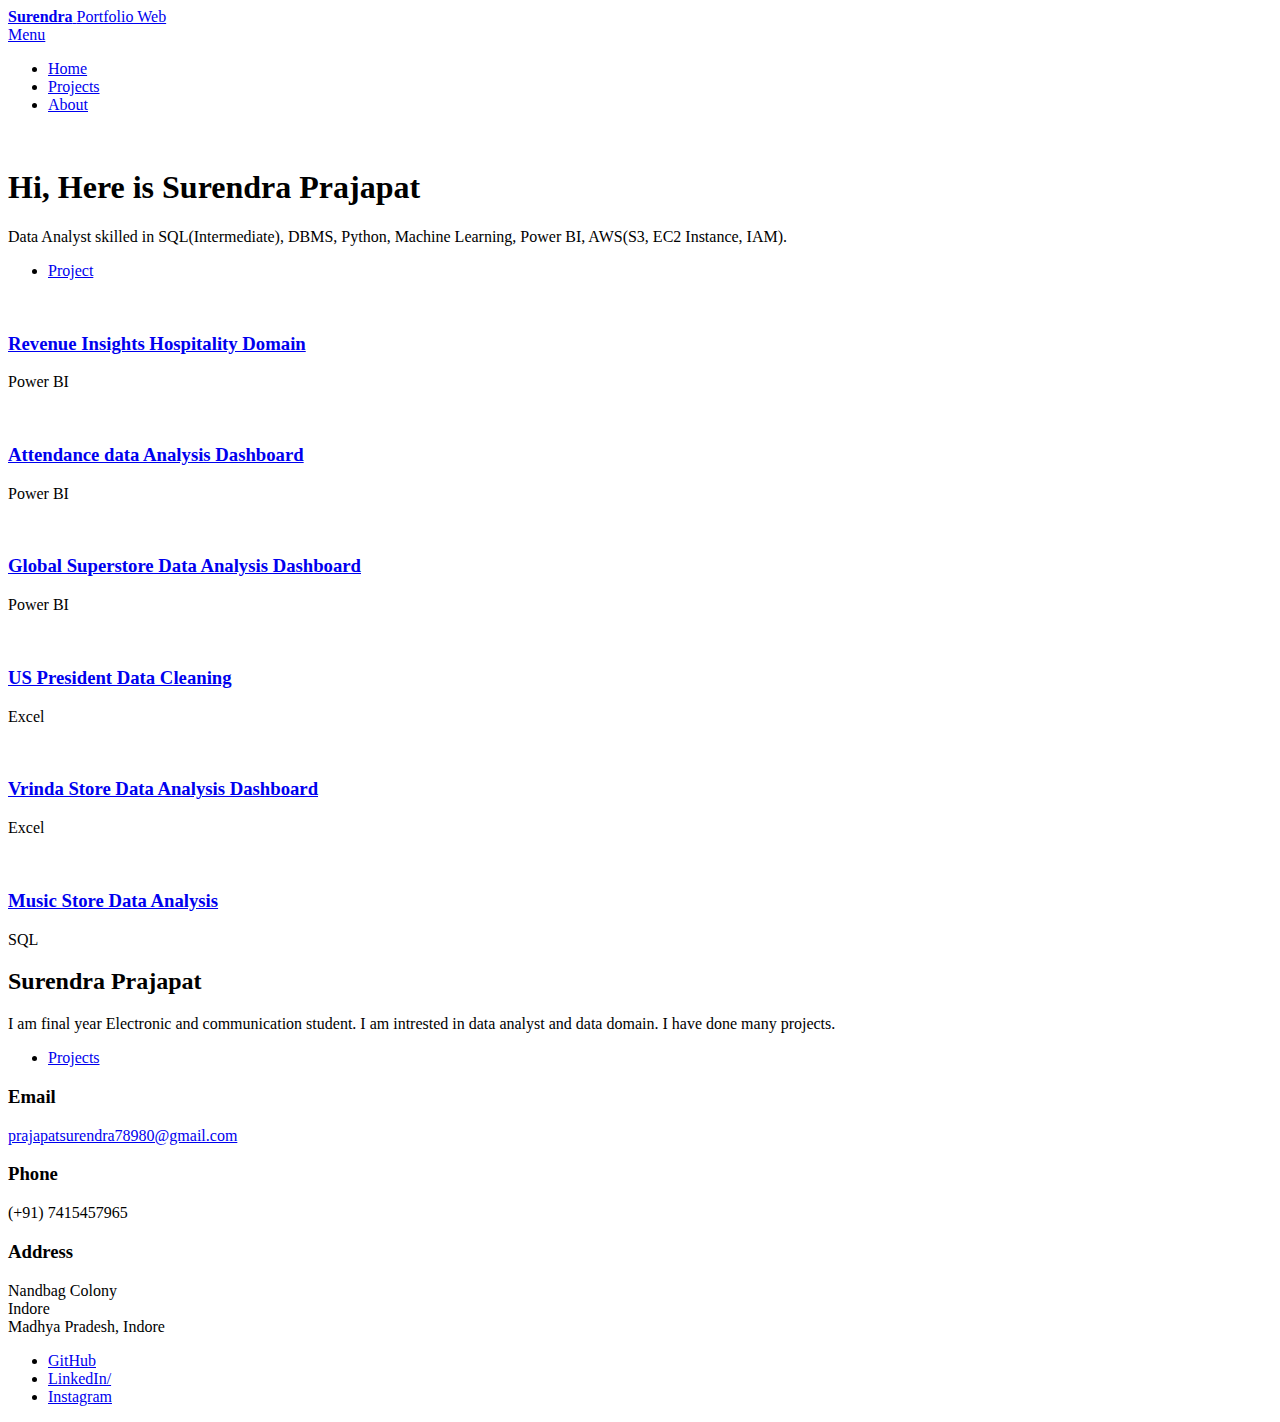
==== index.html @ 88144315 "Update index.html" ====
<!DOCTYPE HTML>

<html>
	<head>
		<title>Surendra Prajapat Portfolio Web</title>
		<meta charset="utf-8" />
		<meta name="viewport" content="width=device-width, initial-scale=1, user-scalable=no" />
		<link rel="stylesheet" href="assets/css/main.css" />
		<noscript><link rel="stylesheet" href="assets/css/noscript.css" /></noscript>
	</head>
	<body class="is-preload">

		<!-- Wrapper -->
			<div id="wrapper">

				<!-- Header -->
					<header id="header" class="alt">
						<a href="index.html" class="logo"><strong>Surendra</strong> <span>Portfolio Web</span></a>
						<nav>
							<a href="#menu">Menu</a>
						</nav>

					</header>

				<!-- Menu -->
					<nav id="menu">
						<ul class="links">
							<li><a href="index.html">Home</a></li>
							<li><a href="landing.html">Projects</a></li>
							<li><a href="generic.html">About</a></li>

						</ul>
					</nav>
					
				<!-- Banner -->
					<section id="banner" class="major">
						<div class="inner">
							<br>
							<!-- Profile Img -->
							<center>
								<object data="images\Profile.png"
						
										width="244"
										height="244">
								</object>
							</center>

							<header class="major">
								<h1>Hi, Here is Surendra Prajapat</h1>
							</header>
							<div class="content">
								<p>Data Analyst skilled in SQL(Intermediate), DBMS, Python, Machine Learning, Power BI, AWS(S3, EC2 Instance, IAM).</p>
								<ul class="actions">
									<li><a href="#one" class="button next scrolly">Project</a></li>
								</ul>
							</div>
						</div>
					</section>

				<!-- Main -->
					<div id="main">

						<!-- One -->
							<section id="one" class="tiles">
								<article>
									<span class="image">
										<img src="images/pic02.jpg" alt="" />
									</span>
									<header class="major">
										<h3><a href="landing.html" class="link">Revenue Insights Hospitality Domain</a></h3>
										<p>Power BI</p>
									</header>
								</article>
								<article>
									<span class="image">
										<img src="images/pic02.jpg" alt="" />
									</span>
									<header class="major">
										<h3><a href="landing.html" class="link">Attendance data Analysis Dashboard</a></h3>
										<p>Power BI</p>
									</header>
								</article>
								<article>
									<span class="image">
										<img src="images/pic06.jpg" alt="" />
									</span>
									<header class="major">
										<h3><a href="landing.html" class="link">Global Superstore Data Analysis Dashboard</a></h3>
										<p>Power BI</p>
									</header>
								</article>
								<article>
									<span class="image">
										<img src="images/pic03.jpg" alt="" />
									</span>
									<header class="major">
										<h3><a href="landing.html" class="link">US President Data Cleaning</a></h3>
										<p>Excel</p>
									</header>
								</article>
								<article>
									<span class="image">
										<img src="images/pic04.jpg" alt="" />
									</span>
									<header class="major">
										<h3><a href="landing.html" class="link">Vrinda Store Data Analysis Dashboard</a></h3>
										<p>Excel</p>
									</header>
								</article>
								<article>
									<span class="image">
										<img src="images/pic05.jpg" alt="" />
									</span>
									<header class="major">
										<h3><a href="landing.html" class="link">Music Store Data Analysis</a></h3>
										<p>SQL</p>
									</header>
								</article>
							</section>

						<!-- Two -->
							<section id="two">
								<div class="inner">
									<header class="major">
										<h2>Surendra Prajapat</h2>
									</header>
									<p>I am final year Electronic and communication student. I am intrested in data analyst and data domain. I have done many projects.</p>
									<ul class="actions">
										<li><a href="landing.html" class="button next">Projects</a></li>
									</ul>
								</div>
							</section>

					</div>

				<!-- Contact -->
					<section id="contact">
						<div class="inner">
							<section class="split">
								<section>
									<div class="contact-method">
										<span class="icon solid alt fa-envelope"></span>
										<h3>Email</h3>
										<a href="#">prajapatsurendra78980@gmail.com</a>
									</div>
								</section>
								<section>
									<div class="contact-method">
										<span class="icon solid alt fa-phone"></span>
										<h3>Phone</h3>
										<span>(+91) 7415457965</span>
									</div>
								</section>
								<section>
									<div class="contact-method">
										<span class="icon solid alt fa-home"></span>
										<h3>Address</h3>
										<span>Nandbag Colony<br />
										Indore<br />
										Madhya Pradesh, Indore</span>
									</div>
								</section>
							</section>
						</div>
					</section>

				<!-- Footer -->
					<footer id="footer">
						<div class="inner">
							<ul class="icons">
								<li><a href="https://github.com/Surendraprajapat18" class="icon brands alt fa-github"><span class="label">GitHub</span></a></li>
								<li><a href="https://www.linkedin.com/in/surendraprajapat18" class="icon brands alt fa-linkedin-in"><span class="label">LinkedIn/</span></a></li>
								<li><a href="https://www.instagram.com/thisissurendra17/" class="icon brands alt fa-instagram"><span class="label">Instagram</span></a></li>								
							</ul>
							
						</div>
					</footer>

			</div>

		<!-- Scripts -->
			<script src="assets/js/jquery.min.js"></script>
			<script src="assets/js/jquery.scrolly.min.js"></script>
			<script src="assets/js/jquery.scrollex.min.js"></script>
			<script src="assets/js/browser.min.js"></script>
			<script src="assets/js/breakpoints.min.js"></script>
			<script src="assets/js/util.js"></script>
			<script src="assets/js/main.js"></script>

	</body>
</html>
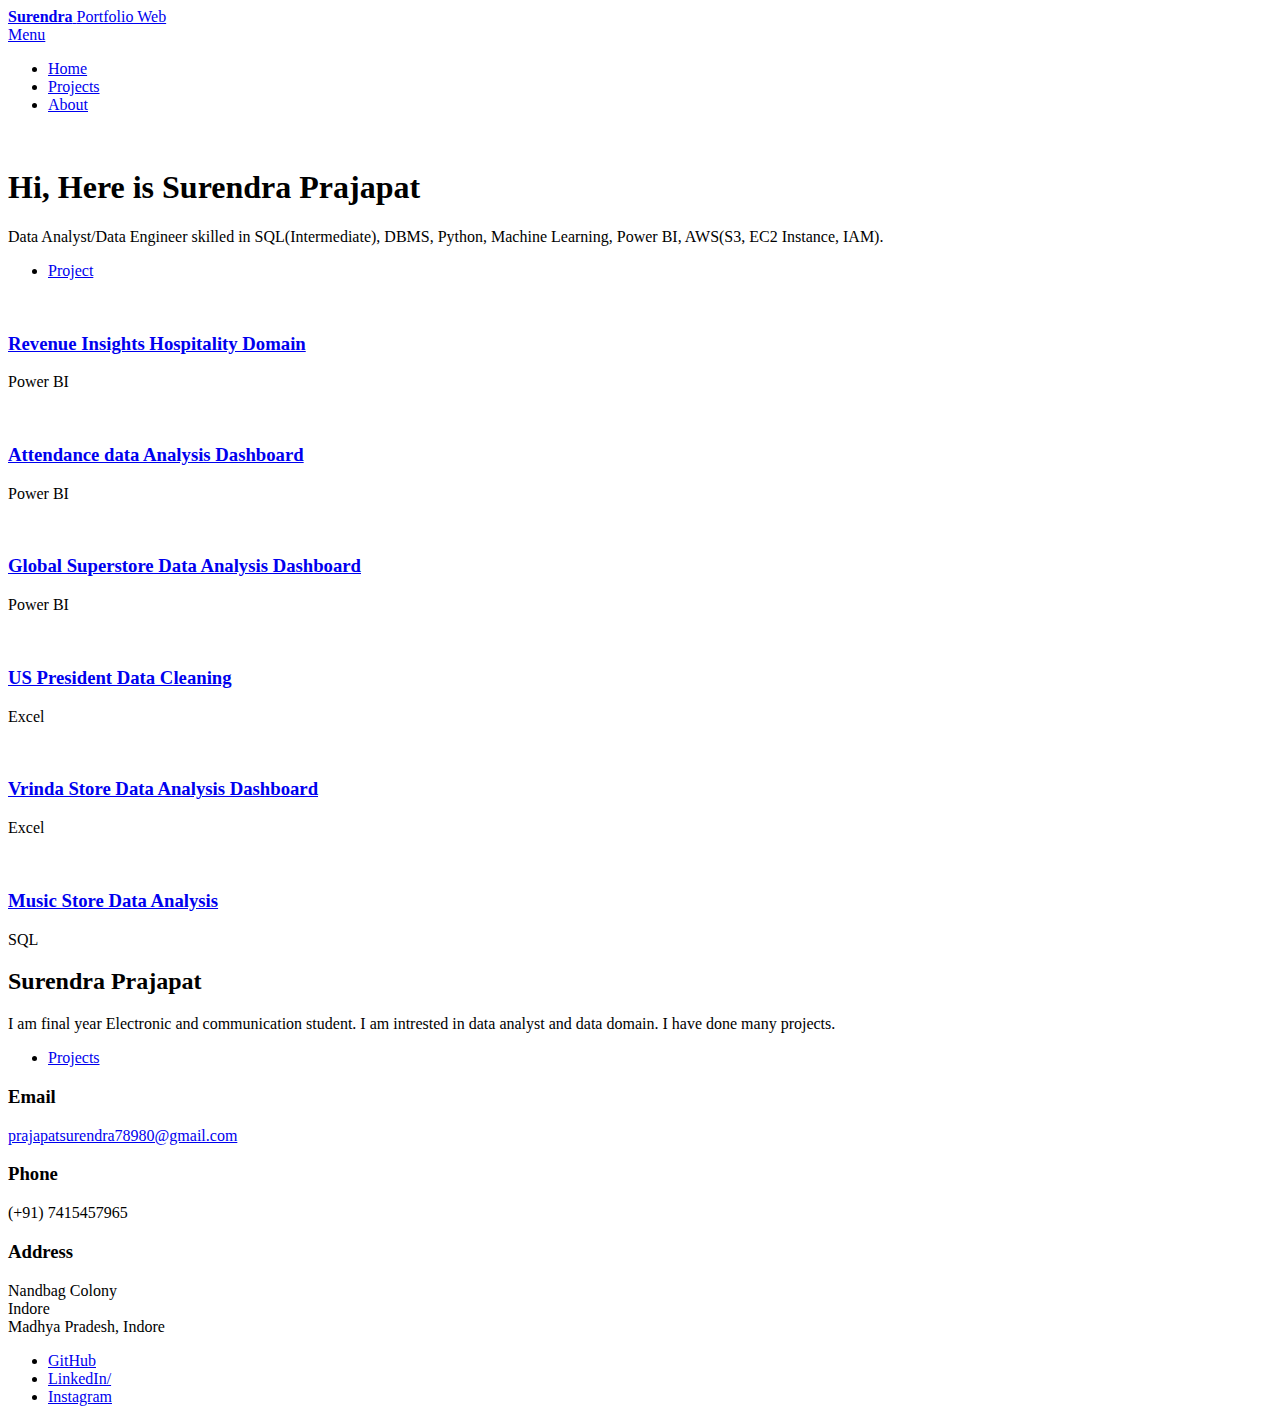
==== commit 707f4c3b: "Update index.html" ====
--- a/index.html
+++ b/index.html
@@ -49,7 +49,7 @@
 								<h1>Hi, Here is Surendra Prajapat</h1>
 							</header>
 							<div class="content">
-								<p>Data Analyst skilled in SQL(Intermediate), DBMS, Python, Machine Learning, Power BI, AWS(S3, EC2 Instance, IAM).</p>
+								<p>Data Analyst/Data Engineer skilled in SQL(Intermediate), DBMS, Python, Machine Learning, Power BI, AWS(S3, EC2 Instance, IAM).</p>
 								<ul class="actions">
 									<li><a href="#one" class="button next scrolly">Project</a></li>
 								</ul>
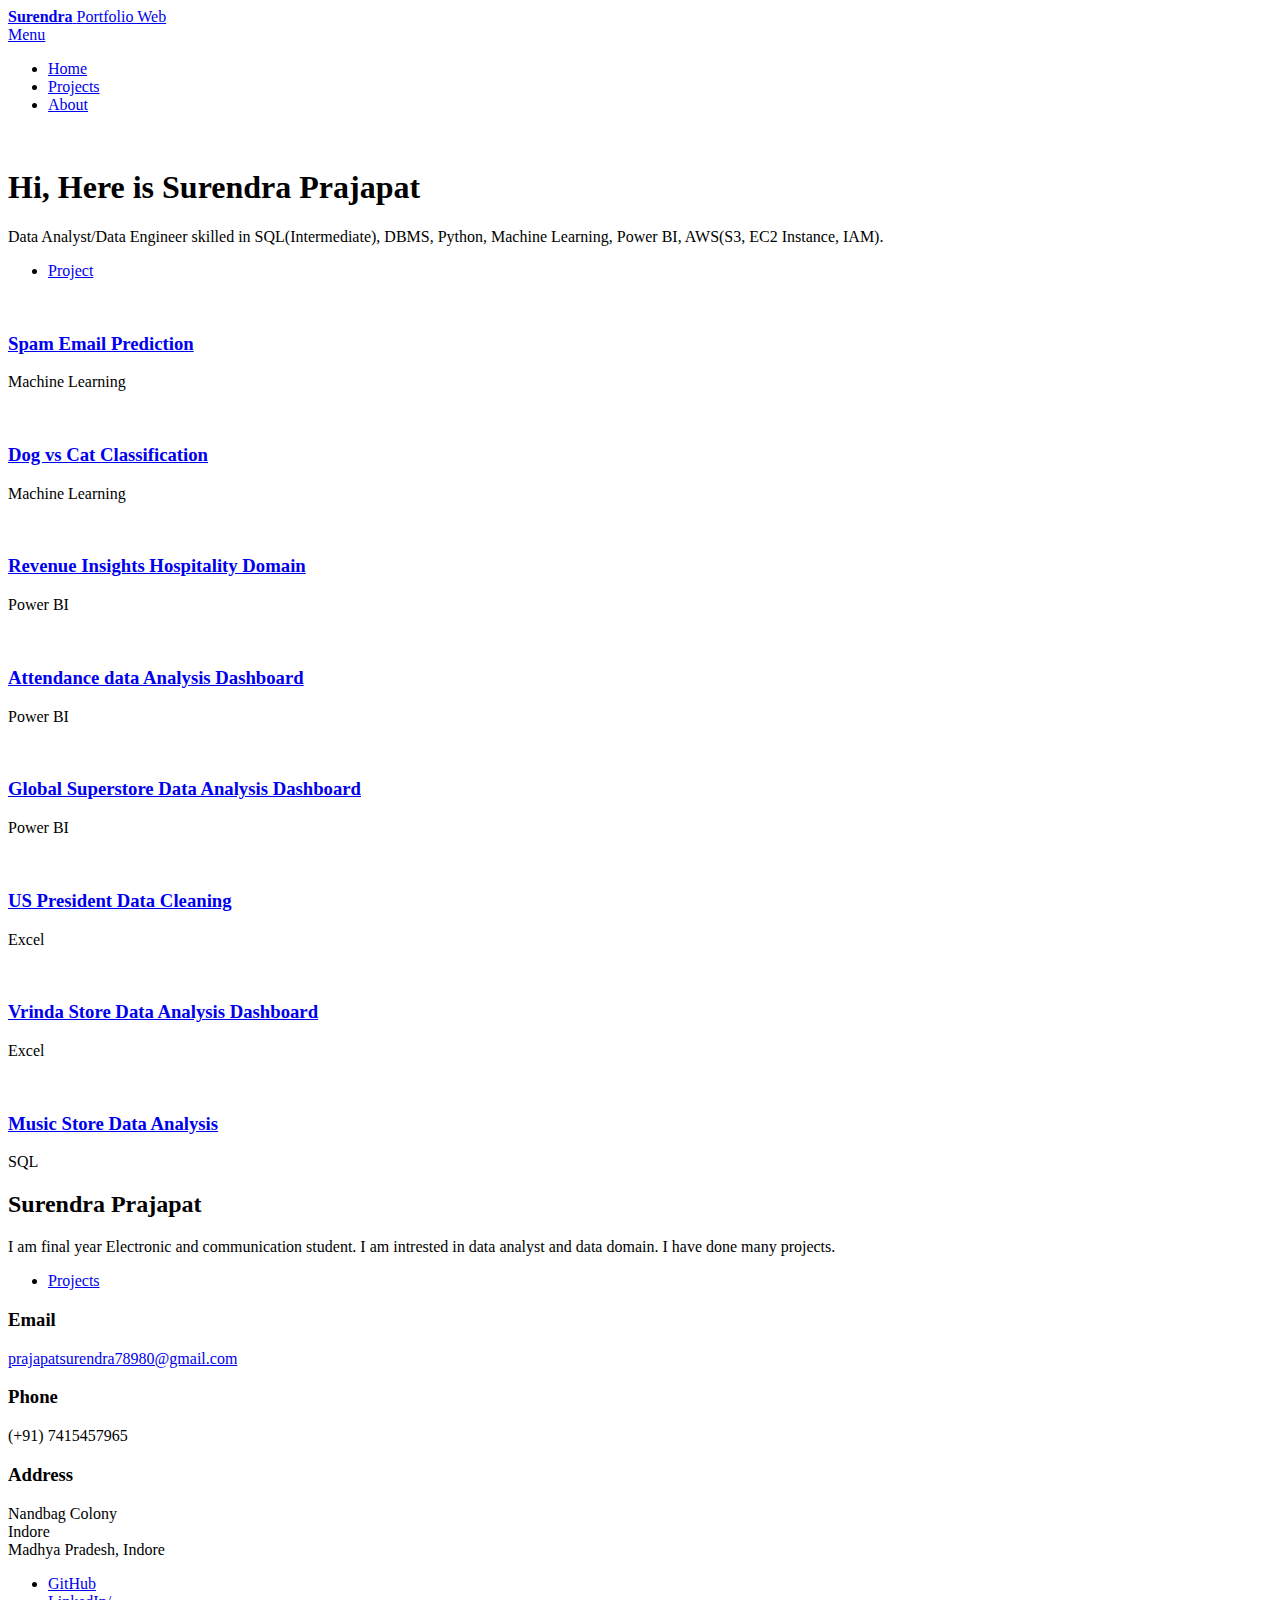
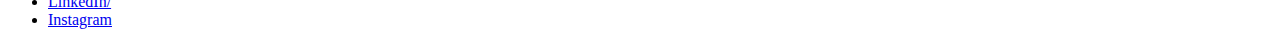
==== commit 1c026a4c: "Update index.html" ====
--- a/index.html
+++ b/index.html
@@ -62,6 +62,27 @@
 
 						<!-- One -->
 							<section id="one" class="tiles">
+
+								<article>
+									<span class="image">
+										<img src="images/pic02.jpg" alt="" />
+									</span>
+									<header class="major">
+										<h3><a href="landing.html" class="link">Spam Email Prediction</a></h3>
+										<p>Machine Learning</p>
+									</header>
+								</article>
+
+								<article>
+									<span class="image">
+										<img src="images/pic02.jpg" alt="" />
+									</span>
+									<header class="major">
+										<h3><a href="landing.html" class="link">Dog vs Cat Classification</a></h3>
+										<p>Machine Learning</p>
+									</header>
+								</article>
+
 								<article>
 									<span class="image">
 										<img src="images/pic02.jpg" alt="" />
@@ -71,6 +92,7 @@
 										<p>Power BI</p>
 									</header>
 								</article>
+
 								<article>
 									<span class="image">
 										<img src="images/pic02.jpg" alt="" />
@@ -80,6 +102,7 @@
 										<p>Power BI</p>
 									</header>
 								</article>
+
 								<article>
 									<span class="image">
 										<img src="images/pic06.jpg" alt="" />
@@ -89,6 +112,7 @@
 										<p>Power BI</p>
 									</header>
 								</article>
+
 								<article>
 									<span class="image">
 										<img src="images/pic03.jpg" alt="" />
@@ -98,6 +122,7 @@
 										<p>Excel</p>
 									</header>
 								</article>
+
 								<article>
 									<span class="image">
 										<img src="images/pic04.jpg" alt="" />
@@ -107,6 +132,7 @@
 										<p>Excel</p>
 									</header>
 								</article>
+
 								<article>
 									<span class="image">
 										<img src="images/pic05.jpg" alt="" />
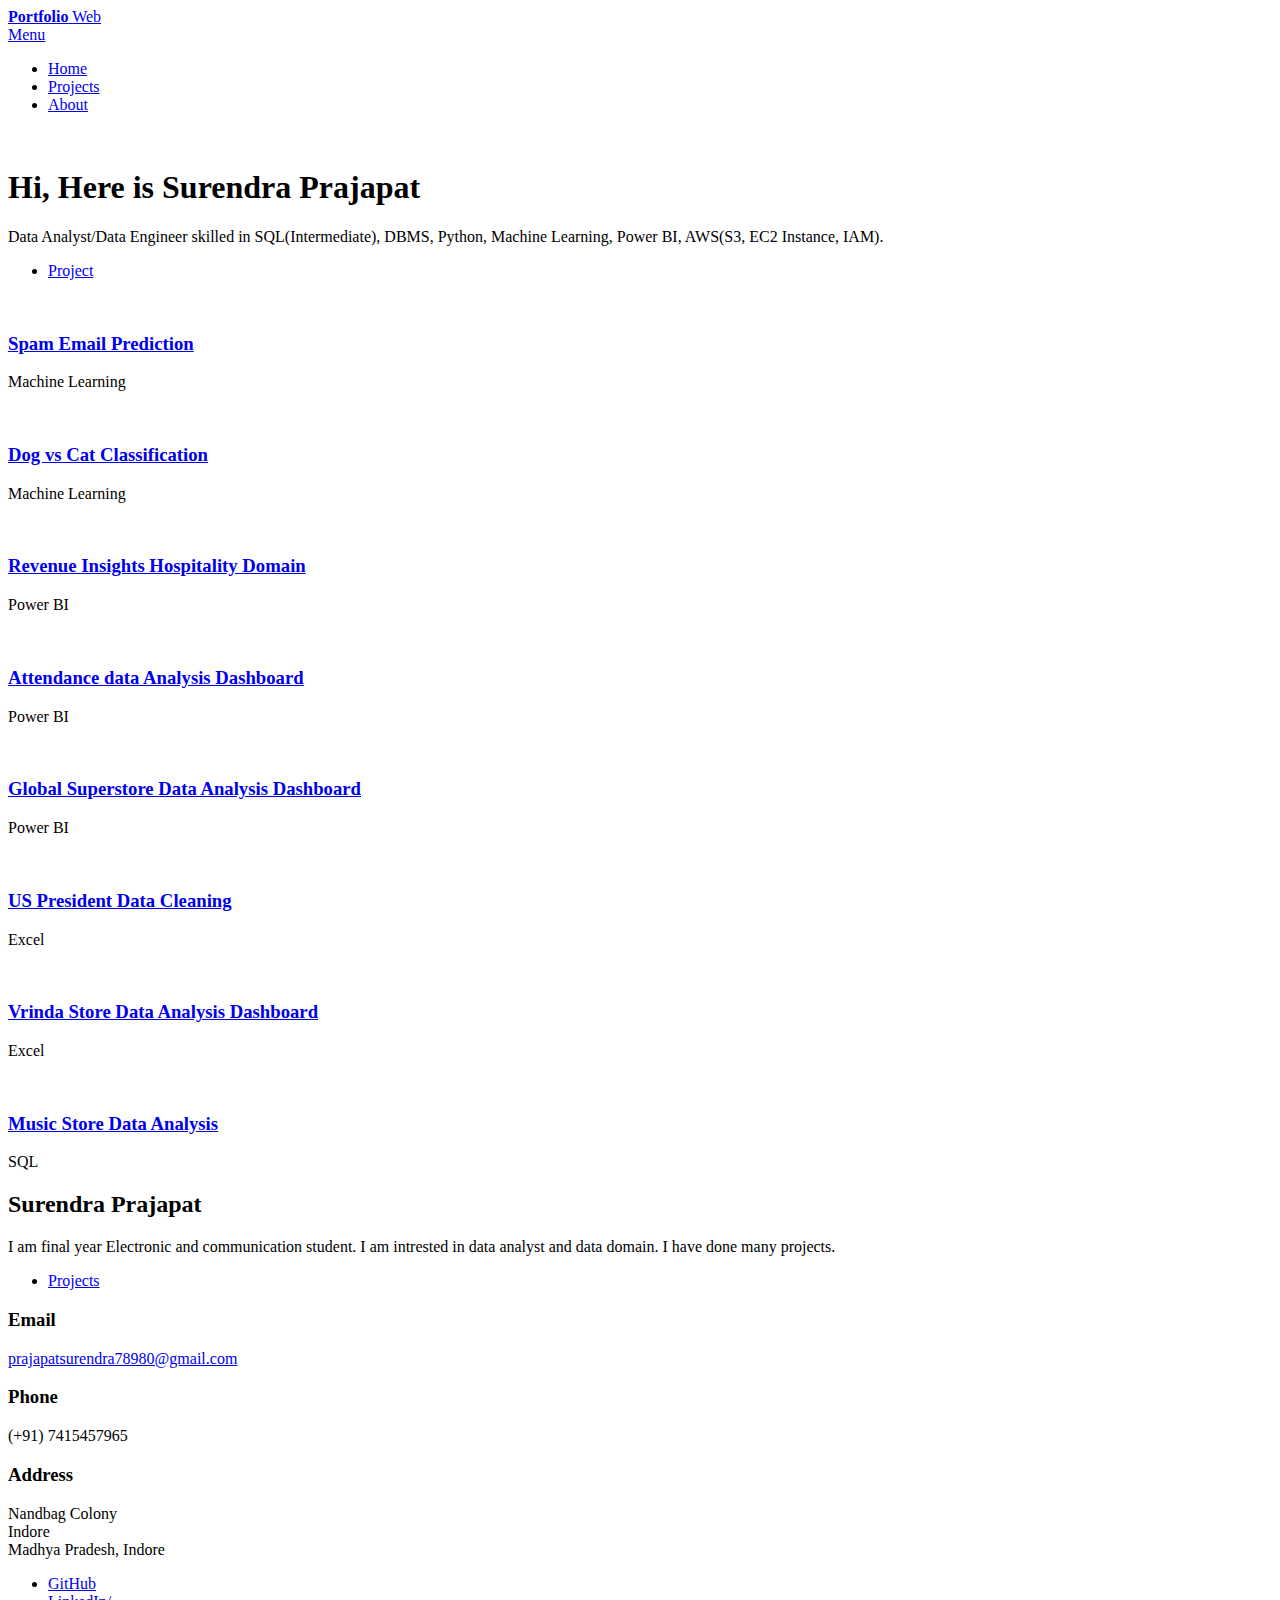
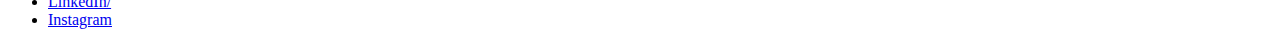
==== commit 902b1367: "Update index.html" ====
--- a/index.html
+++ b/index.html
@@ -15,7 +15,7 @@
 
 				<!-- Header -->
 					<header id="header" class="alt">
-						<a href="index.html" class="logo"><strong>Surendra</strong> <span>Portfolio Web</span></a>
+						<a href="index.html" class="logo"><strong>Portfolio</strong> <span>Web</span></a>
 						<nav>
 							<a href="#menu">Menu</a>
 						</nav>
@@ -38,7 +38,7 @@
 							<br>
 							<!-- Profile Img -->
 							<center>
-								<object data="images\Profile.png"
+								<object class="circular--square" data="images\Profile.png"
 						
 										width="244"
 										height="244">
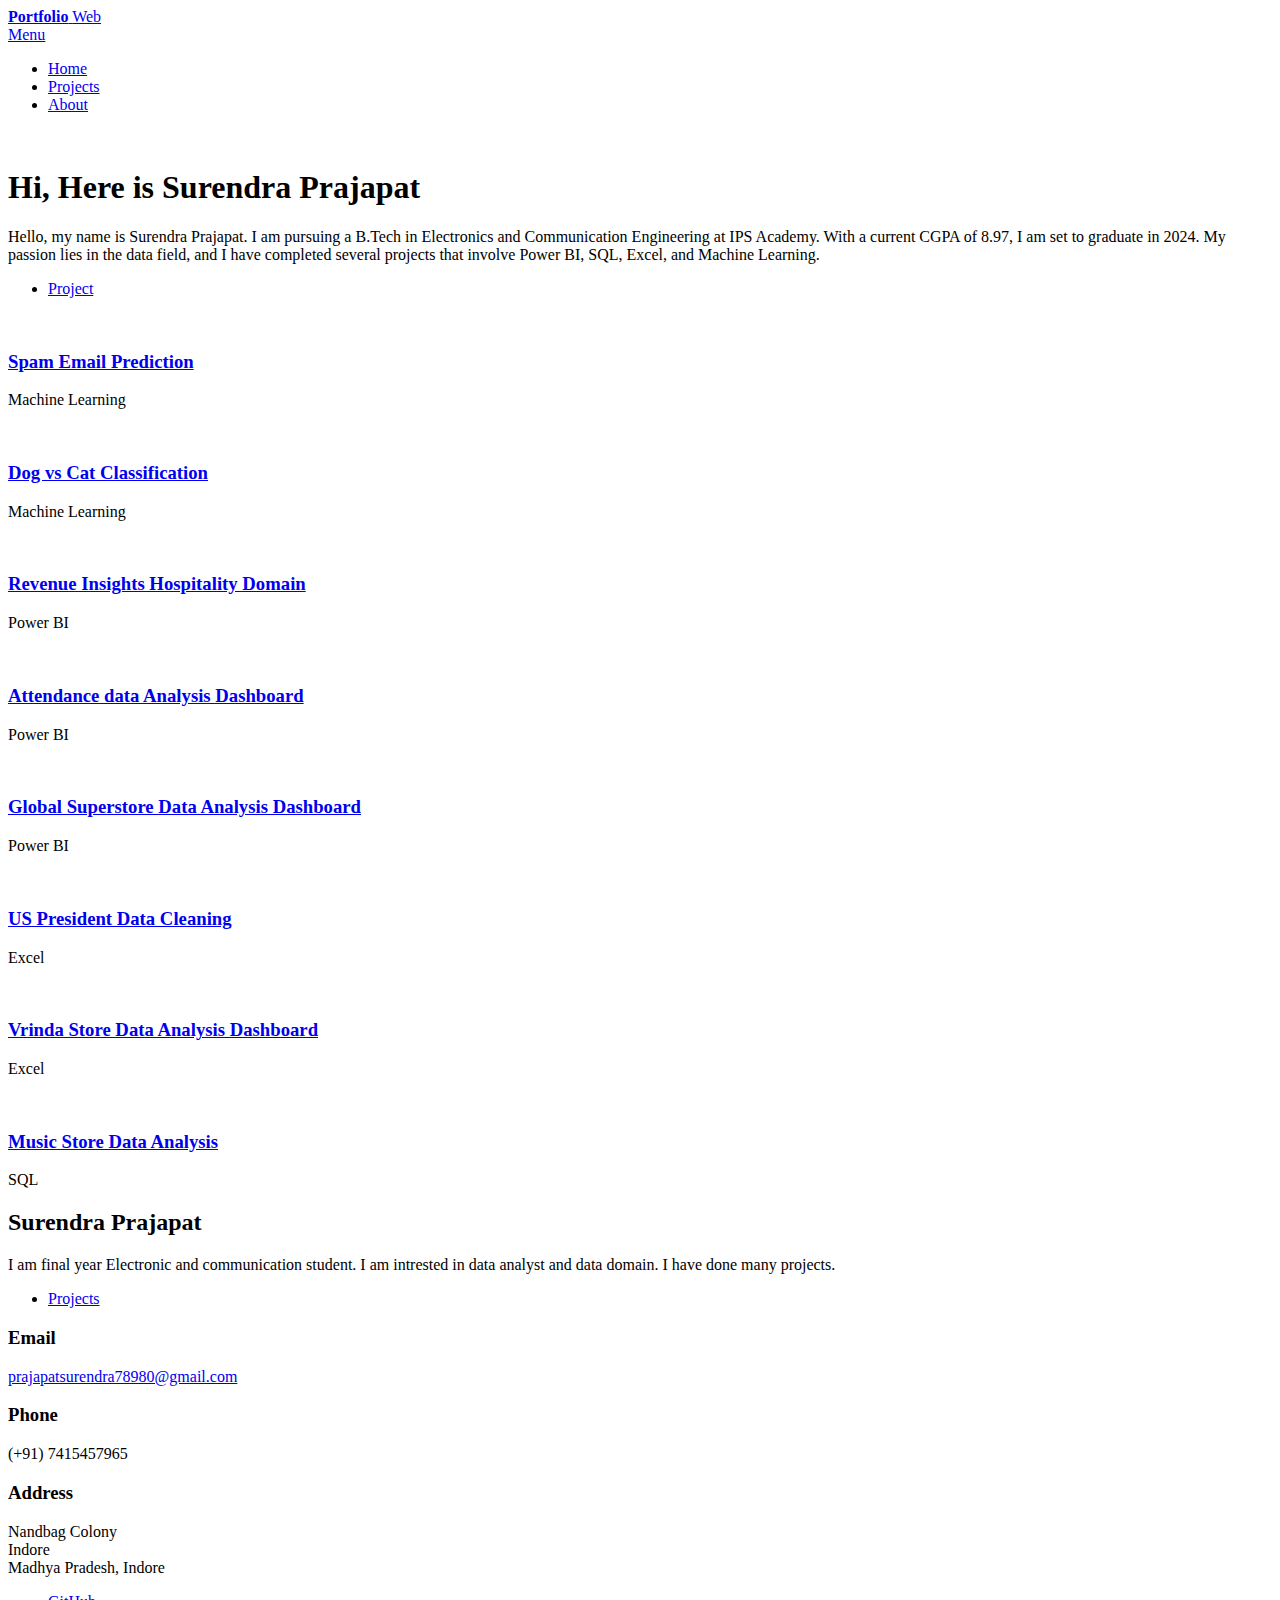
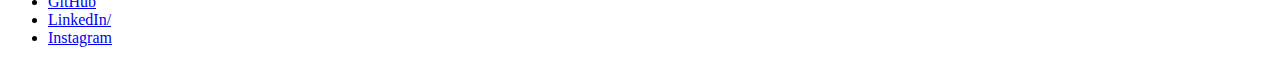
==== commit 79db04f1: "Update index.html" ====
--- a/index.html
+++ b/index.html
@@ -49,7 +49,10 @@
 								<h1>Hi, Here is Surendra Prajapat</h1>
 							</header>
 							<div class="content">
-								<p>Data Analyst/Data Engineer skilled in SQL(Intermediate), DBMS, Python, Machine Learning, Power BI, AWS(S3, EC2 Instance, IAM).</p>
+								<p>Hello, my name is Surendra Prajapat. 
+									I am pursuing a B.Tech in Electronics and Communication Engineering at IPS Academy. 
+									With a current CGPA of 8.97, I am set to graduate in 2024. My passion lies in the data field, 
+									and I have completed several projects that involve Power BI, SQL, Excel, and Machine Learning.</p>
 								<ul class="actions">
 									<li><a href="#one" class="button next scrolly">Project</a></li>
 								</ul>
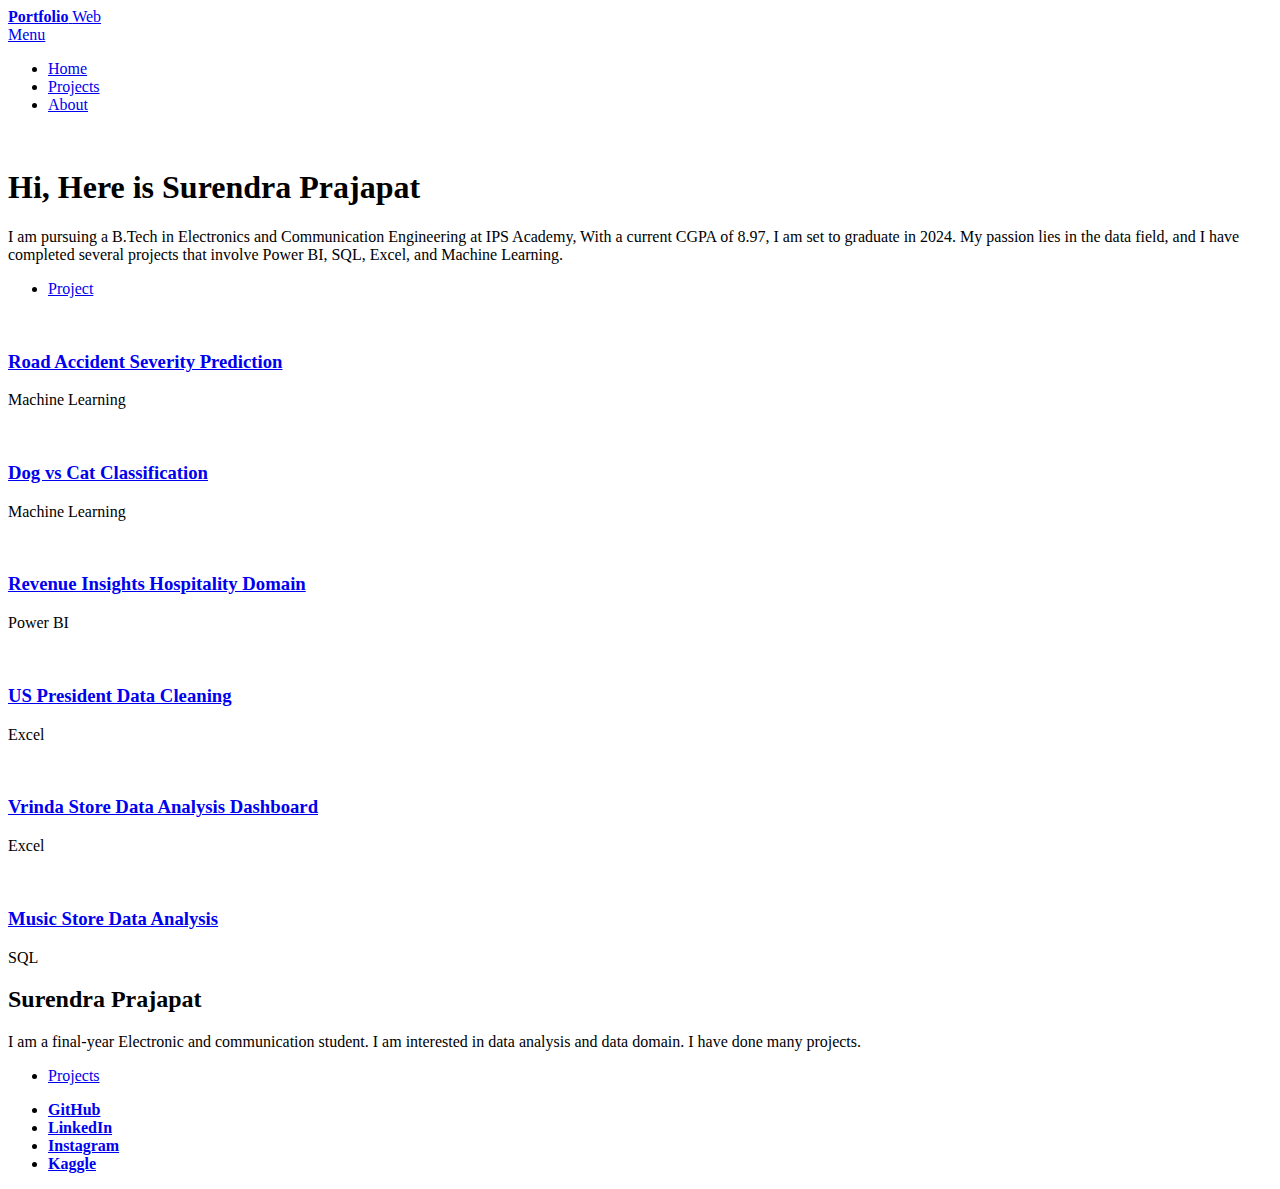
==== commit 19fd8500: "Update index.html" ====
--- a/index.html
+++ b/index.html
@@ -49,10 +49,7 @@
 								<h1>Hi, Here is Surendra Prajapat</h1>
 							</header>
 							<div class="content">
-								<p>Hello, my name is Surendra Prajapat. 
-									I am pursuing a B.Tech in Electronics and Communication Engineering at IPS Academy. 
-									With a current CGPA of 8.97, I am set to graduate in 2024. My passion lies in the data field, 
-									and I have completed several projects that involve Power BI, SQL, Excel, and Machine Learning.</p>
+								<p>I am pursuing a B.Tech in Electronics and Communication Engineering at IPS Academy, With a current CGPA of 8.97, I am set to graduate in 2024. My passion lies in the data field, and I have completed several projects that involve Power BI, SQL, Excel, and Machine Learning.</p>
 								<ul class="actions">
 									<li><a href="#one" class="button next scrolly">Project</a></li>
 								</ul>
@@ -71,7 +68,7 @@
 										<img src="images/pic02.jpg" alt="" />
 									</span>
 									<header class="major">
-										<h3><a href="landing.html" class="link">Spam Email Prediction</a></h3>
+										<h3><a href="landing.html" class="link">Road Accident Severity Prediction</a></h3>
 										<p>Machine Learning</p>
 									</header>
 								</article>
@@ -96,7 +93,7 @@
 									</header>
 								</article>
 
-								<article>
+								<!-- <article>
 									<span class="image">
 										<img src="images/pic02.jpg" alt="" />
 									</span>
@@ -104,7 +101,7 @@
 										<h3><a href="landing.html" class="link">Attendance data Analysis Dashboard</a></h3>
 										<p>Power BI</p>
 									</header>
-								</article>
+								</article> 
 
 								<article>
 									<span class="image">
@@ -114,7 +111,7 @@
 										<h3><a href="landing.html" class="link">Global Superstore Data Analysis Dashboard</a></h3>
 										<p>Power BI</p>
 									</header>
-								</article>
+								</article> -->
 
 								<article>
 									<span class="image">
@@ -153,7 +150,7 @@
 									<header class="major">
 										<h2>Surendra Prajapat</h2>
 									</header>
-									<p>I am final year Electronic and communication student. I am intrested in data analyst and data domain. I have done many projects.</p>
+									<p>I am a final-year Electronic and communication student. I am interested in data analysis and data domain. I have done many projects.</p>
 									<ul class="actions">
 										<li><a href="landing.html" class="button next">Projects</a></li>
 									</ul>
@@ -162,7 +159,7 @@
 
 					</div>
 
-				<!-- Contact -->
+				<!-- Contact 
 					<section id="contact">
 						<div class="inner">
 							<section class="split">
@@ -192,14 +189,16 @@
 							</section>
 						</div>
 					</section>
+				-->
 
 				<!-- Footer -->
 					<footer id="footer">
 						<div class="inner">
 							<ul class="icons">
-								<li><a href="https://github.com/Surendraprajapat18" class="icon brands alt fa-github"><span class="label">GitHub</span></a></li>
-								<li><a href="https://www.linkedin.com/in/surendraprajapat18" class="icon brands alt fa-linkedin-in"><span class="label">LinkedIn/</span></a></li>
-								<li><a href="https://www.instagram.com/thisissurendra17/" class="icon brands alt fa-instagram"><span class="label">Instagram</span></a></li>								
+								<li><a href="https://github.com/Surendraprajapat18" class="icon brands alt fa-github"><span target="_blank" class="label"><b>GitHub</b></span></a></li>
+								<li><a href="https://www.linkedin.com/in/surendraprajapat18" class="icon brands alt fa-linkedin-in"><span target="_blank" class="label"><b>LinkedIn</b></span></a></li>
+								<li><a href="https://www.instagram.com/thisissurendra17/" class="icon brands alt fa-instagram"><span target="_blank" class="label"><b>Instagram</b></span></a></li>	
+								<li><a href="https://www.kaggle.com/surendraprajapat" class="icon brands alt fa-kaggle"><span target="_blank" class="label"><b>Kaggle</b></span></a></li>
 							</ul>
 							
 						</div>
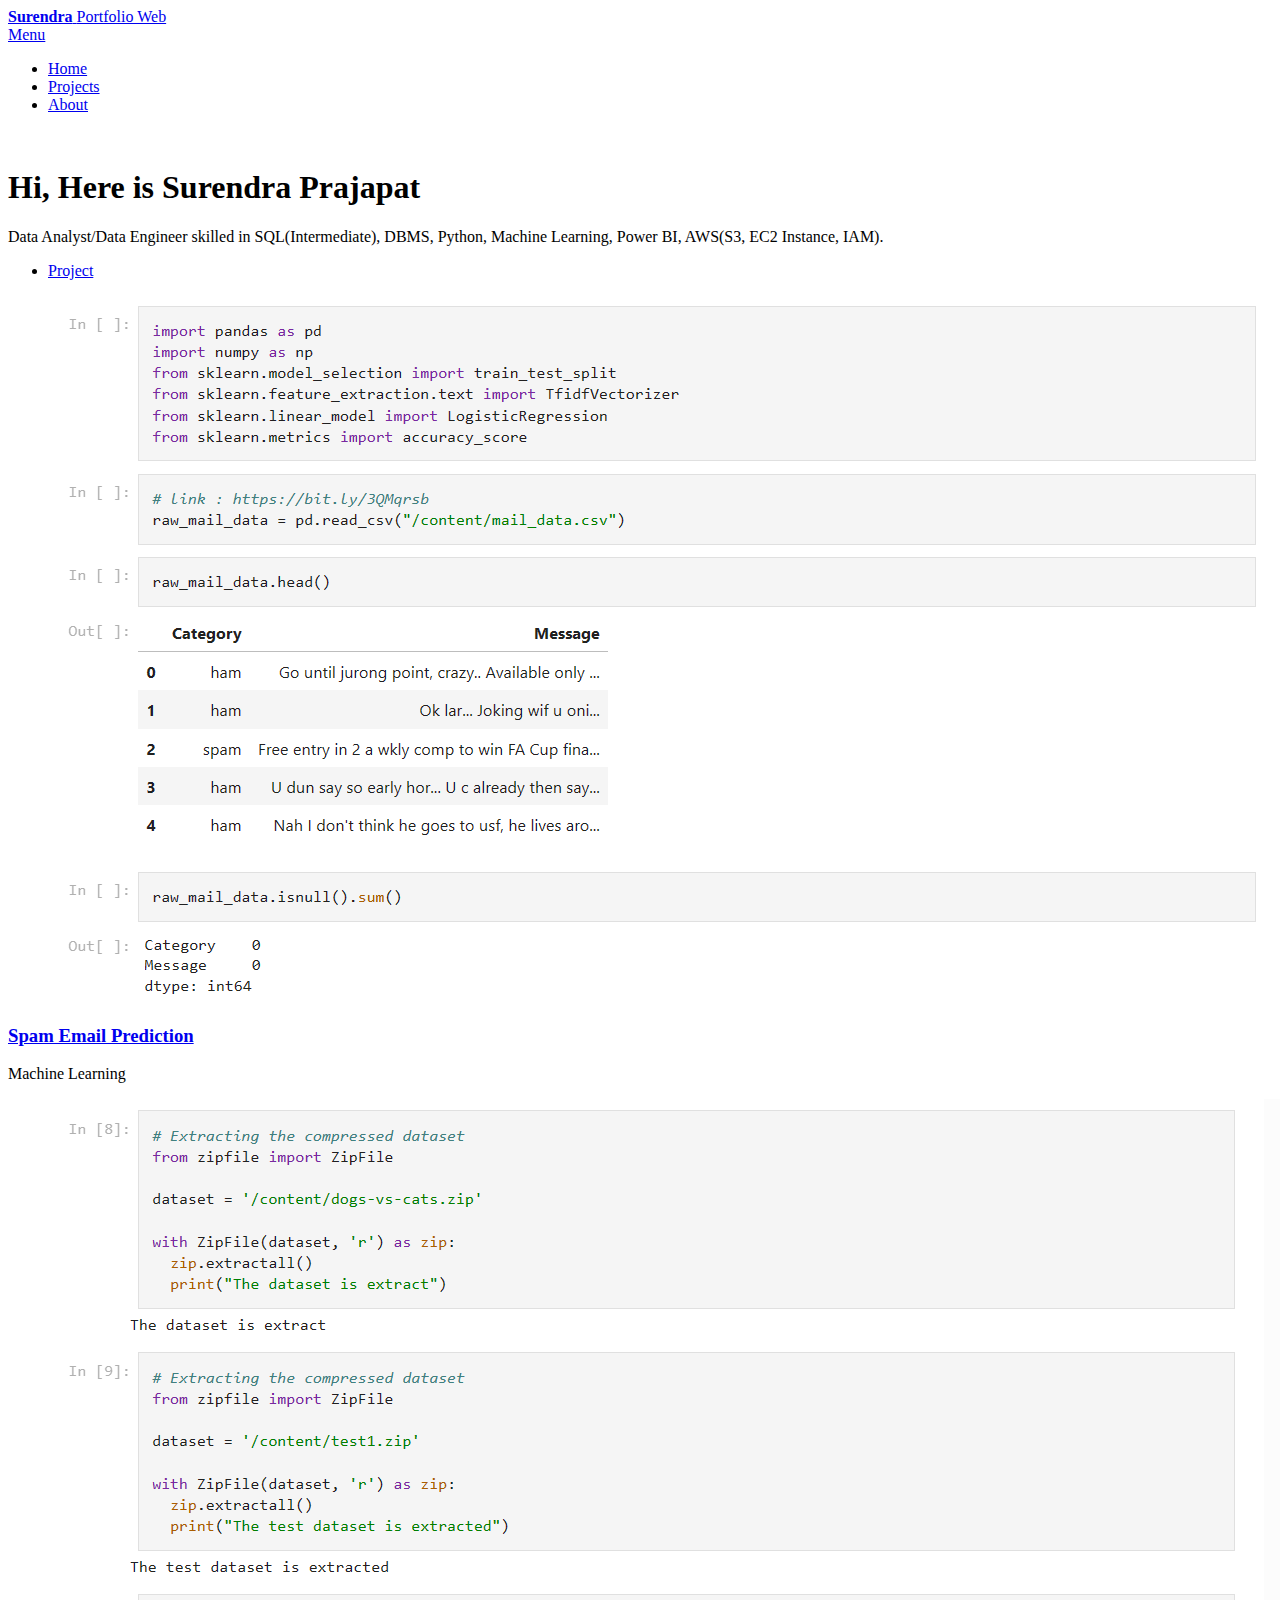
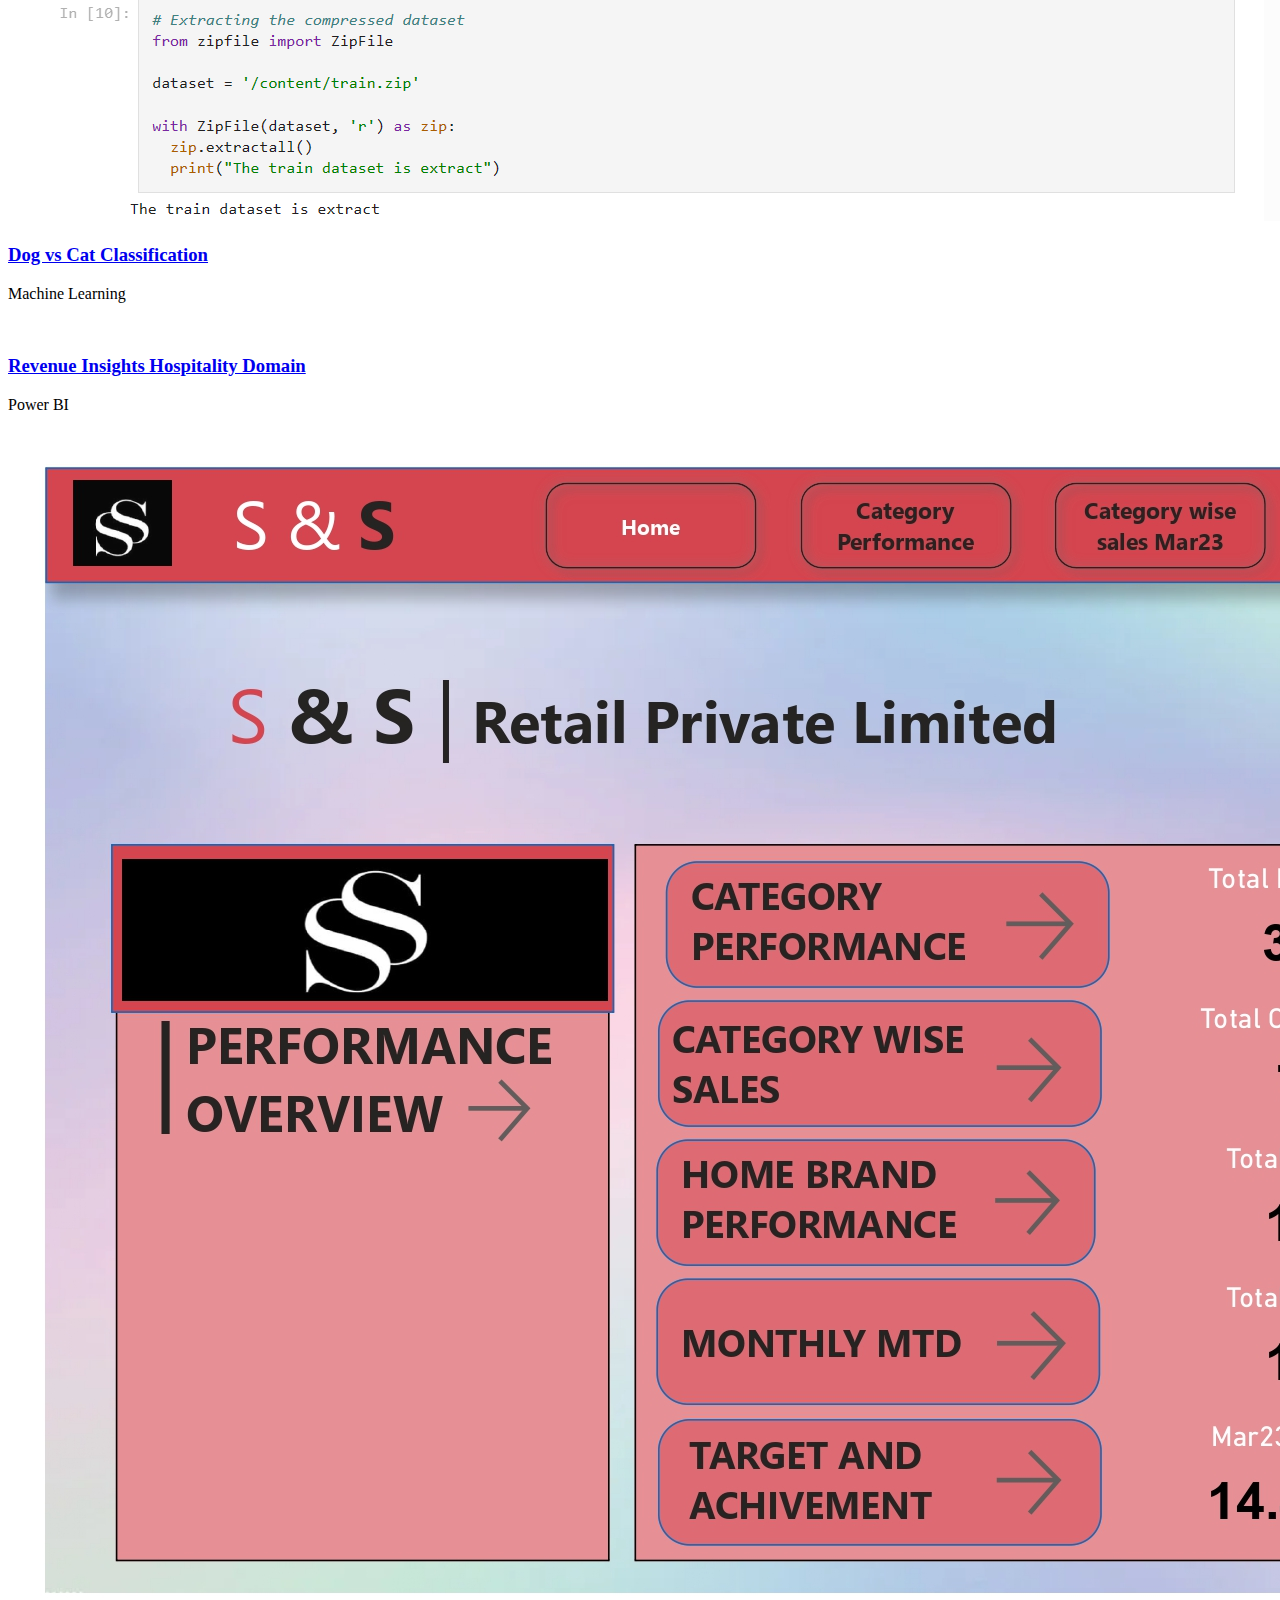
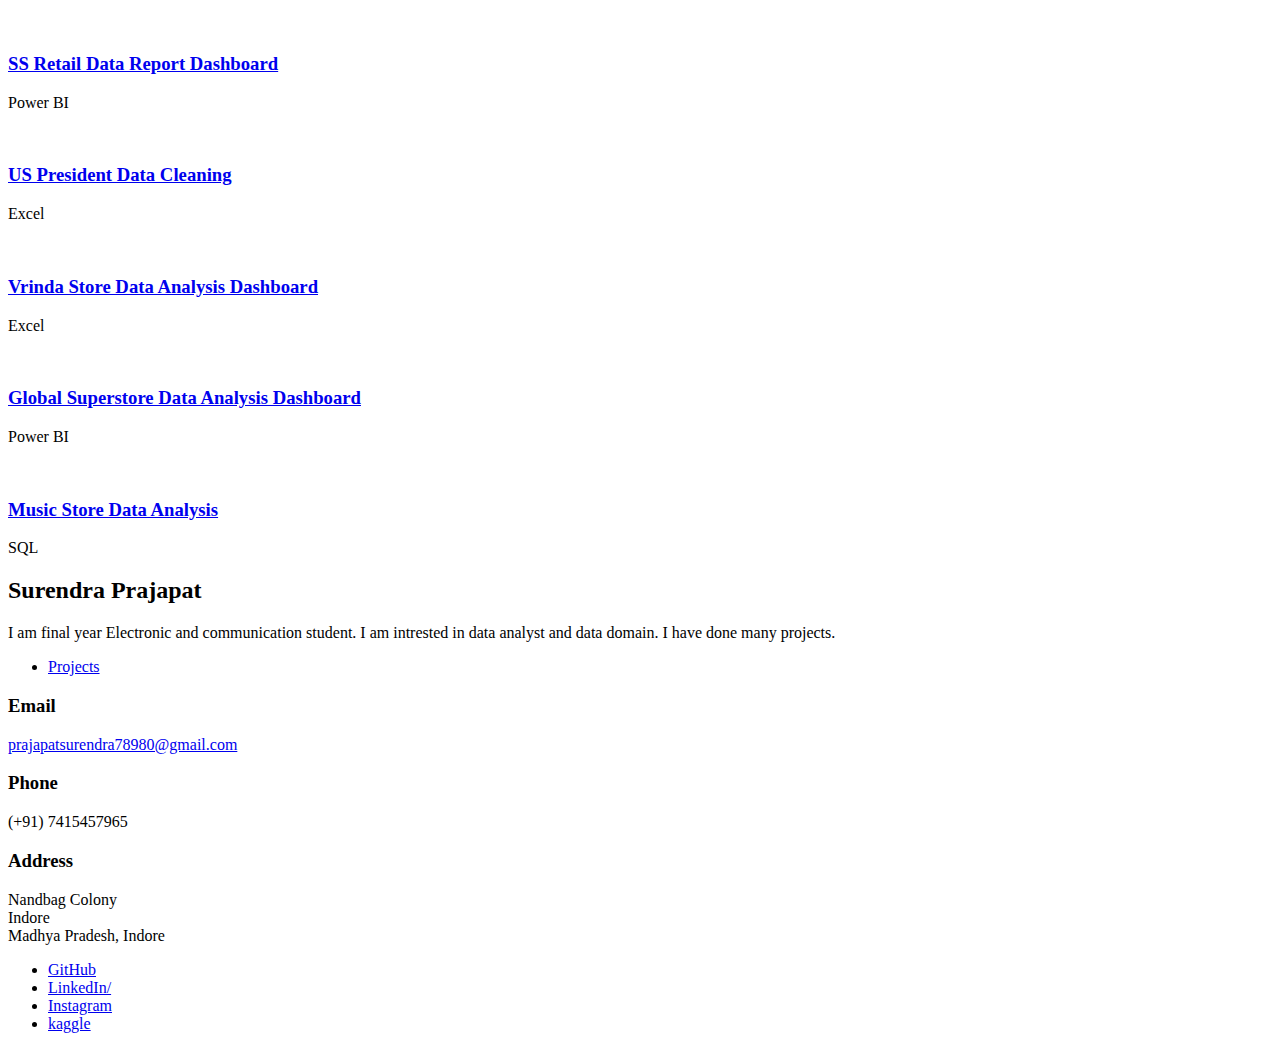
==== commit fe4c2de4: "Update index.html" ====
--- a/index.html
+++ b/index.html
@@ -15,7 +15,7 @@
 
 				<!-- Header -->
 					<header id="header" class="alt">
-						<a href="index.html" class="logo"><strong>Portfolio</strong> <span>Web</span></a>
+						<a href="index.html" class="logo"><strong>Surendra</strong> <span>Portfolio Web</span></a>
 						<nav>
 							<a href="#menu">Menu</a>
 						</nav>
@@ -38,7 +38,7 @@
 							<br>
 							<!-- Profile Img -->
 							<center>
-								<object class="circular--square" data="images\Profile.png"
+								<object class="circular--square" data="images\Profile.png" alt="Avatar"
 						
 										width="244"
 										height="244">
@@ -49,7 +49,7 @@
 								<h1>Hi, Here is Surendra Prajapat</h1>
 							</header>
 							<div class="content">
-								<p>I am pursuing a B.Tech in Electronics and Communication Engineering at IPS Academy, With a current CGPA of 8.97, I am set to graduate in 2024. My passion lies in the data field, and I have completed several projects that involve Power BI, SQL, Excel, and Machine Learning.</p>
+								<p>Data Analyst/Data Engineer skilled in SQL(Intermediate), DBMS, Python, Machine Learning, Power BI, AWS(S3, EC2 Instance, IAM).</p>
 								<ul class="actions">
 									<li><a href="#one" class="button next scrolly">Project</a></li>
 								</ul>
@@ -65,17 +65,17 @@
 
 								<article>
 									<span class="image">
-										<img src="images/pic02.jpg" alt="" />
-									</span>
-									<header class="major">
-										<h3><a href="landing.html" class="link">Road Accident Severity Prediction</a></h3>
+										<img src="images/Spam-mail.png" alt="" width="original_width" height="original_height" />
+									</span>
+									<header class="major">
+										<h3><a href="landing.html" class="link">Spam Email Prediction</a></h3>
 										<p>Machine Learning</p>
 									</header>
 								</article>
 
 								<article>
 									<span class="image">
-										<img src="images/pic02.jpg" alt="" />
+										<img src="images/Dog-Cat.png" alt="" width="original_width" height="original_height" />
 									</span>
 									<header class="major">
 										<h3><a href="landing.html" class="link">Dog vs Cat Classification</a></h3>
@@ -85,7 +85,7 @@
 
 								<article>
 									<span class="image">
-										<img src="images/pic02.jpg" alt="" />
+										<img src="images/Revenue_Insights.jpg" alt="" width="original_width" height="original_height" />	
 									</span>
 									<header class="major">
 										<h3><a href="landing.html" class="link">Revenue Insights Hospitality Domain</a></h3>
@@ -93,49 +93,52 @@
 									</header>
 								</article>
 
-								<!-- <article>
-									<span class="image">
-										<img src="images/pic02.jpg" alt="" />
-									</span>
-									<header class="major">
-										<h3><a href="landing.html" class="link">Attendance data Analysis Dashboard</a></h3>
+								<article>
+									<span class="image">
+										<img src="images/SS_report.jpg" alt="" width="original_width" height="original_height" />
+									</span>
+									<header class="major">
+										<h3><a href="landing.html" class="link">SS Retail Data Report Dashboard</a></h3>
 										<p>Power BI</p>
 									</header>
-								</article> 
-
-								<article>
-									<span class="image">
-										<img src="images/pic06.jpg" alt="" />
+								</article>
+
+								<article>
+									<span class="image">
+										<img src="images/US-President_clean.png" alt="" width="original_width" height="original_height" />
+									</span>
+									<header class="major">
+										<h3><a href="landing.html" class="link">US President Data Cleaning</a></h3>
+										<p>Excel</p>
+									</header>
+								</article>
+
+								<article>
+									<span class="image">
+										<img src="images/Vrinda_store.png" alt="" width="original_width" height="original_height" />
+									</span>
+									<header class="major">
+										<h3><a href="landing.html" class="link">Vrinda Store Data Analysis Dashboard</a></h3>
+										<p>Excel</p>
+									</header>
+								</article>
+
+								<article>
+									<span class="image">
+										<img src="images/Global_Super_Store (1).jpg" alt="" width="original_width" height="original_height" />
 									</span>
 									<header class="major">
 										<h3><a href="landing.html" class="link">Global Superstore Data Analysis Dashboard</a></h3>
 										<p>Power BI</p>
 									</header>
-								</article> -->
-
-								<article>
-									<span class="image">
-										<img src="images/pic03.jpg" alt="" />
-									</span>
-									<header class="major">
-										<h3><a href="landing.html" class="link">US President Data Cleaning</a></h3>
-										<p>Excel</p>
-									</header>
-								</article>
-
-								<article>
-									<span class="image">
-										<img src="images/pic04.jpg" alt="" />
-									</span>
-									<header class="major">
-										<h3><a href="landing.html" class="link">Vrinda Store Data Analysis Dashboard</a></h3>
-										<p>Excel</p>
-									</header>
-								</article>
-
-								<article>
-									<span class="image">
-										<img src="images/pic05.jpg" alt="" />
+								</article>
+
+
+								
+
+								<article>
+									<span class="image">
+										<img src="images/pic02.jpg" alt="" />
 									</span>
 									<header class="major">
 										<h3><a href="landing.html" class="link">Music Store Data Analysis</a></h3>
@@ -150,7 +153,7 @@
 									<header class="major">
 										<h2>Surendra Prajapat</h2>
 									</header>
-									<p>I am a final-year Electronic and communication student. I am interested in data analysis and data domain. I have done many projects.</p>
+									<p>I am final year Electronic and communication student. I am intrested in data analyst and data domain. I have done many projects.</p>
 									<ul class="actions">
 										<li><a href="landing.html" class="button next">Projects</a></li>
 									</ul>
@@ -159,7 +162,7 @@
 
 					</div>
 
-				<!-- Contact 
+				<!-- Contact -->
 					<section id="contact">
 						<div class="inner">
 							<section class="split">
@@ -189,16 +192,15 @@
 							</section>
 						</div>
 					</section>
-				-->
 
 				<!-- Footer -->
 					<footer id="footer">
 						<div class="inner">
 							<ul class="icons">
-								<li><a href="https://github.com/Surendraprajapat18" class="icon brands alt fa-github"><span target="_blank" class="label"><b>GitHub</b></span></a></li>
-								<li><a href="https://www.linkedin.com/in/surendraprajapat18" class="icon brands alt fa-linkedin-in"><span target="_blank" class="label"><b>LinkedIn</b></span></a></li>
-								<li><a href="https://www.instagram.com/thisissurendra17/" class="icon brands alt fa-instagram"><span target="_blank" class="label"><b>Instagram</b></span></a></li>	
-								<li><a href="https://www.kaggle.com/surendraprajapat" class="icon brands alt fa-kaggle"><span target="_blank" class="label"><b>Kaggle</b></span></a></li>
+								<li><a href="https://github.com/Surendraprajapat18" class="icon brands alt fa-github"><span class="label">GitHub</span></a></li>
+								<li><a href="https://www.linkedin.com/in/surendraprajapat18" class="icon brands alt fa-linkedin-in"><span class="label">LinkedIn/</span></a></li>
+								<li><a href="https://www.instagram.com/thisissurendra17/" class="icon brands alt fa-instagram"><span class="label">Instagram</span></a></li>	
+								<li><a href="https://www.kaggle.com/surendraprajapat" class="icon brands alt fa-kaggle"><span class="label">kaggle</span></a></li>							
 							</ul>
 							
 						</div>
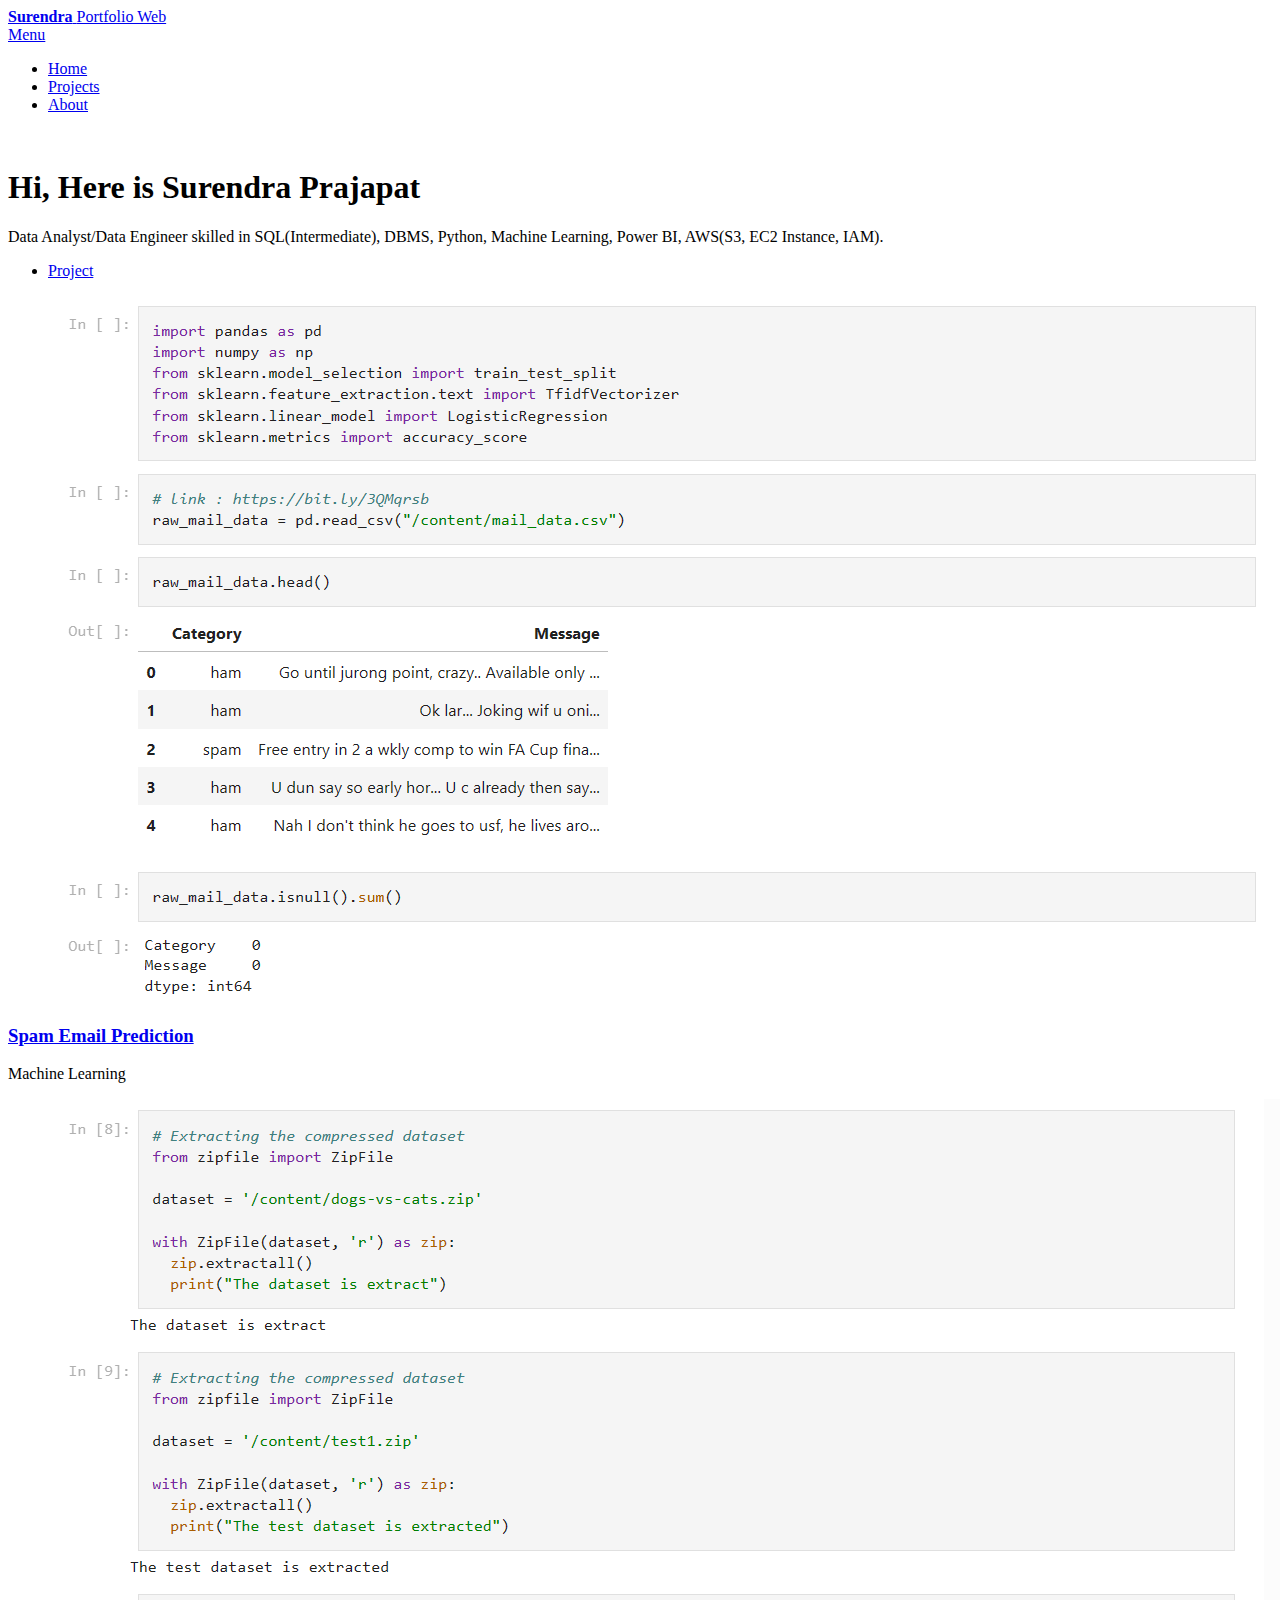
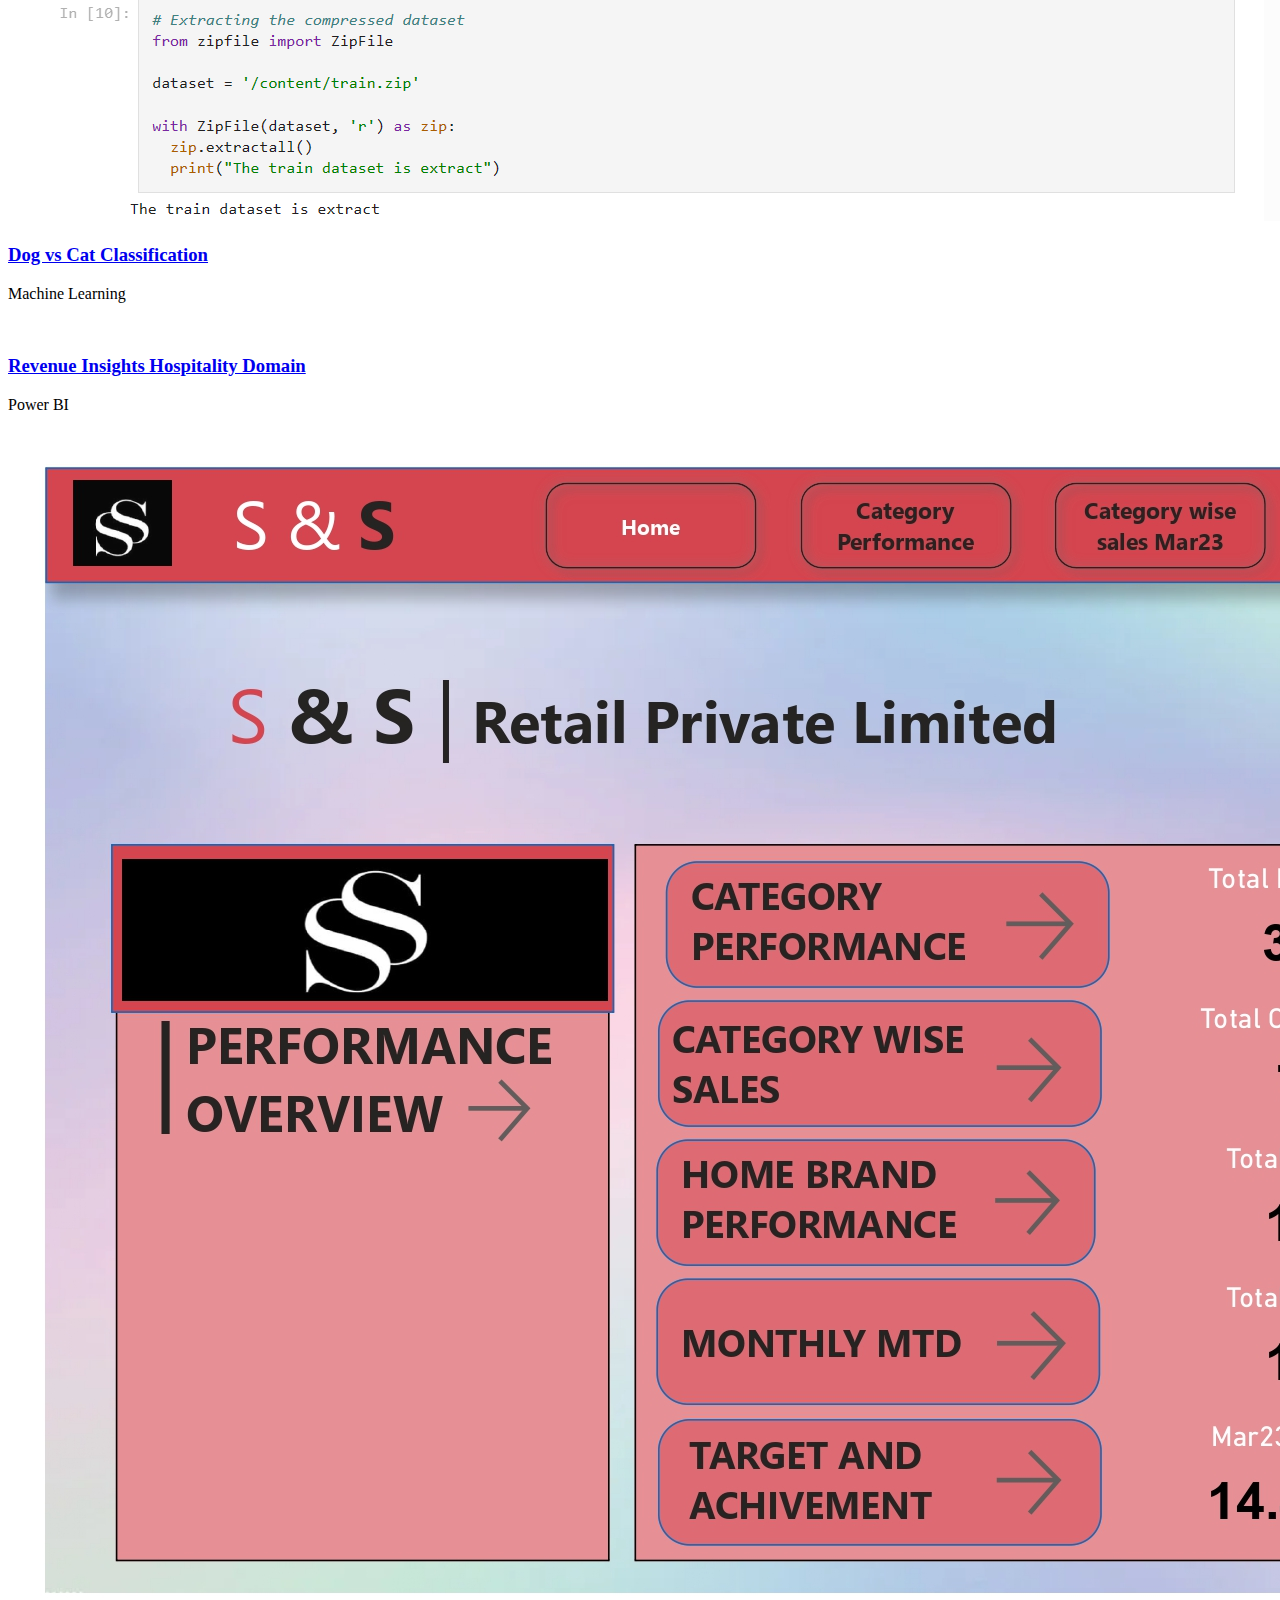
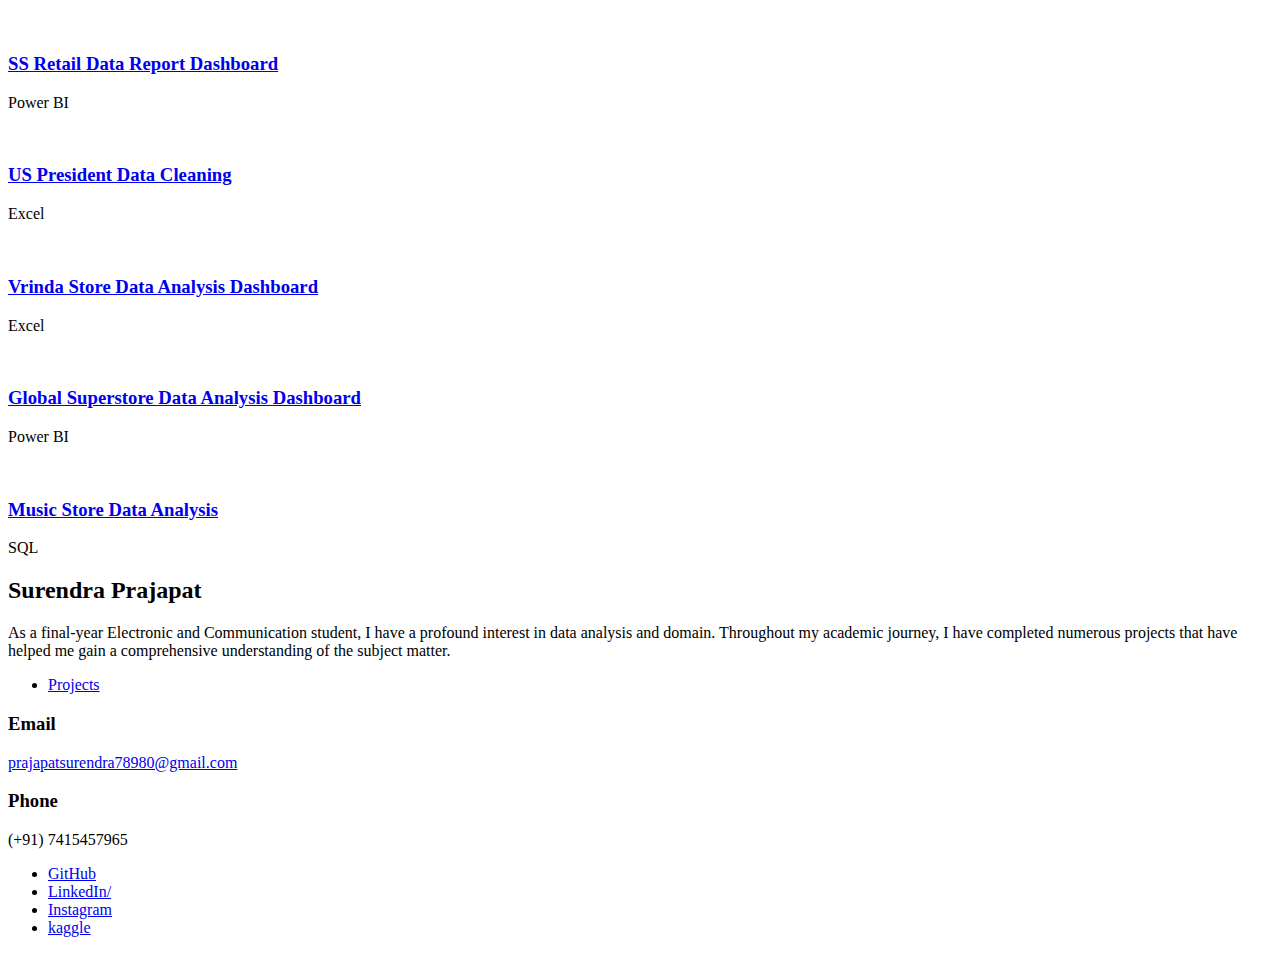
==== commit fa7aed14: "Update index.html" ====
--- a/index.html
+++ b/index.html
@@ -7,6 +7,9 @@
 		<meta name="viewport" content="width=device-width, initial-scale=1, user-scalable=no" />
 		<link rel="stylesheet" href="assets/css/main.css" />
 		<noscript><link rel="stylesheet" href="assets/css/noscript.css" /></noscript>
+
+		<!-- Favicon -->
+		<link rel="icon" href="images\Profile.png" type="images\Profile.png">
 	</head>
 	<body class="is-preload">
 
@@ -153,7 +156,8 @@
 									<header class="major">
 										<h2>Surendra Prajapat</h2>
 									</header>
-									<p>I am final year Electronic and communication student. I am intrested in data analyst and data domain. I have done many projects.</p>
+									<p>As a final-year Electronic and Communication student, I have a profound interest in data analysis and domain. Throughout my academic journey, 
+										I have completed numerous projects that have helped me gain a comprehensive understanding of the subject matter.</p>
 									<ul class="actions">
 										<li><a href="landing.html" class="button next">Projects</a></li>
 									</ul>
@@ -180,15 +184,7 @@
 										<span>(+91) 7415457965</span>
 									</div>
 								</section>
-								<section>
-									<div class="contact-method">
-										<span class="icon solid alt fa-home"></span>
-										<h3>Address</h3>
-										<span>Nandbag Colony<br />
-										Indore<br />
-										Madhya Pradesh, Indore</span>
-									</div>
-								</section>
+								
 							</section>
 						</div>
 					</section>
